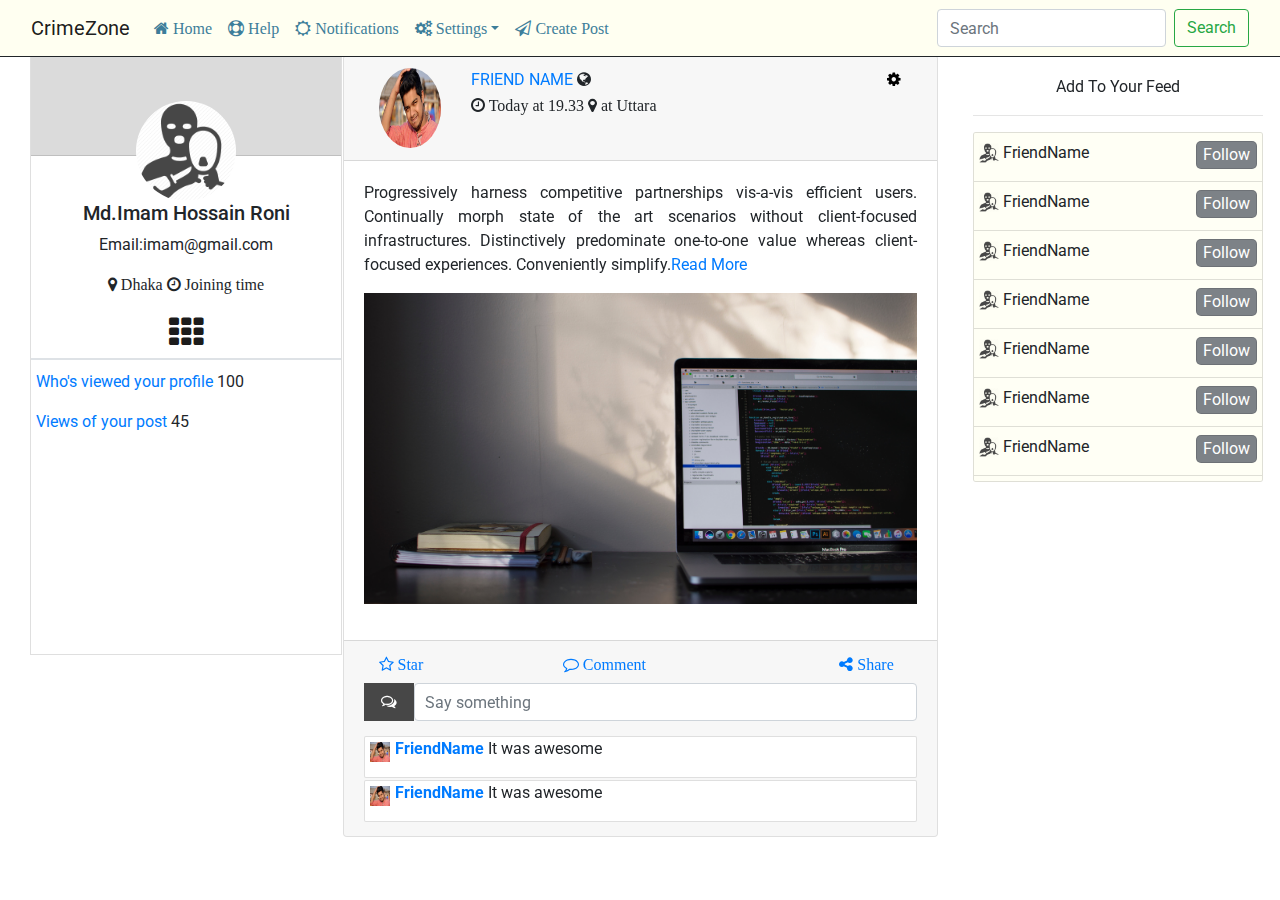
==== index.html @ 654184c1 "commit for project initialization in git ripo" ====
<!DOCTYPE html>
<!--creator Md.Imam Hossain Roni-->
<html>
<head>
  <title>CrimeZone</title>
  <meta charset="UTF-8">
  <meta name="viewport" content="width=device-width, initial-scale=1.0">
  <link href="https://fonts.googleapis.com/css?family=Montserrat:100,100i,200,200i,300,300i,400,400i,500,500i,600,600i,700,700i,800,800i,900,900i|Roboto:100,100i,300,300i,400,400i,500,500i,700,700i,900,900i" rel="stylesheet">
  <link rel="shortcut icon" type="image/png" href="image/fav.png"/>
  <link rel="stylesheet" href="css/bootstrap.min.css">
  <link rel="stylesheet" href="css/font-awesome.min.css">
  <link rel="stylesheet" href="css/style.css">
</head>
<body>
  <header class="headersection " id="fixed_nav">
    <div class="container-fluid navcontainer">
      <nav class=" navbar navbar-expand-lg   navbar-light  navcontainer2 ">
        <a class="navbar-brand" href="#">CrimeZone</a>
        <button class="navbar-toggler" type="button" data-toggle="collapse" data-target="#navbarSupportedContent" aria-controls="navbarSupportedContent" aria-expanded="false" aria-label="Toggle navigation">
          <span class="navbar-toggler-icon"></span>
        </button>
        <div class="collapse navbar-collapse" id="navbarSupportedContent">
          <ul class="navbar-nav mr-auto">
            <li class="nav-item active">
              <a class="fa fa-home nav-link" href="index.html"> Home <span class="sr-only">(current)</span></a>
            </li>
            <li class="nav-item">
              <a class="nav-link fa fa-support  
              " href="#">  Help</a>
            </li>
            <li class="nav-item">
              <a class="nav-link fa fa-sun-o  
              " href="#"> Notifications</a>
            </li>
            <li class="nav-item dropdown">
              <a class="nav-link dropdown-toggle fa fa-cogs" href="#" id="navbarDropdown" role="button" data-toggle="dropdown" aria-haspopup="true" aria-expanded="false">
              Settings</a>
              <div class="dropdown-menu" aria-labelledby="navbarDropdown">
                <a class="dropdown-item" href="#">Security</a>
                 <div class="dropdown-divider"></div>
                <a class="dropdown-item" href="#">Delete Account</a>
                <div class="dropdown-divider"></div>
                <a class="dropdown-item" href="#">Log Out</a>
              </div>
            </li>
            <li class="nav-item">
              <a class="nav-link fa fa-send-o
              " href="#"data-toggle="modal" data-target="#createpost" > Create Post</a>
            </li>
          </ul>
          <form class="form-inline my-2 my-lg-0">
            <input class="form-control mr-sm-2" type="search" placeholder="Search" aria-label="Search">
            <button class="btn btn-outline-success my-2 my-sm-0" type="submit">Search</button>
          </form>
        </div>
      </nav>
    </div>

  </header>
  <!-- modal for creating post -->
  <div class="modal animate" id="createpost" tabindex="-1" role="dialog" aria-labelledby="exampleModalLabel" aria-hidden="true">
    <div class="modal-dialog" role="document">
      <div class="modal-content">
        <div class="modal-header">
          <h5 class="modal-title" id="exampleModalLabel">Write about crime</h5>
        </div>
        <div class="modal-body">
         <form>
          <div class="form-group">
           <textarea class="form-control" aria-label="With textarea"></textarea>
           <div><hr></div>
           <div class="fileload fright">
            <a class="fa fa-file-photo-o" href=""></a>
            <a class="fa fa-film" href=""></a>
            <a class="fa fa-camera" href=""></a>
          </div>
        </div>
      </form>
    </div>
    <div class="modal-footer">
      <button type="button" class="btn btn-danger" data-dismiss="modal">Cancel</button>
      <button type="button" class="btn btn-primary">Post</button>
    </div>
  </div>
</div>
</div>

<!-- modal for creating post end -->
<div class=" maincontainer container-fluid">
  <div class="col-md-3 left_sidebar">
    <div class="total-pp">
      <div class="user-profile-background">
        <div class="user-profile-pp">
          <img src="image/fav.png">
        </div>
        <div class="user-pp">
          <h5 class="name">Md.Imam Hossain Roni</h5>
          <p class="email">Email:imam@gmail.com</p>
          <p class="fa fa-map-marker loc"> Dhaka</p>
          <p class="fa fa-clock-o datetime" > Joining time</p>
        </div>
        <div class="option">
          <p>  <a  class="fa fa-th menu" href="user.html"></a></p>
        </div>
        <div class="border"></div>
        <div class="other">
          <p><a href="">Who's viewed your profile</a> 100</p>
          <p><a href="">Views of your post</a> 45</p>
        </div>
      </div>
    </div>
  </div>
  <div class="col-md-6 main_content">
    <div class="card">
      <div class="card-header">
        <div class="col-2 profile_picture"><img src="image/profile_image.jpg" alt=""></div>
        <div class="col-10 friend_name">
          <div class="friend_name_description">
            <a href="#">FRIEND NAME  </a><i class="fa fa-globe"></i>
            <br>
            <p class="fa fa-clock-o 
            "> Today at 19.33</p>
            <p class="fa fa-map-marker location"> at Uttara</p>
          </div>

          <div class="modal_content">
            <!-- Trigger the modal with a button -->
            <button type="button" class="fa fa-cog settingslogo" data-toggle="modal" data-target="#myModal"></button>
            <!-- Modal -->
            <div class="modal fade" id="myModal" role="dialog">
              <div class="modal-dialog modal-sm">
                <div class="modal-content">
                  <div class="modal-header">
                   <h5 class="modal-title" id="exampleModalLabel">Settings</h5>
                   <button type="button" class="close" data-dismiss="modal">&times;</button>
                 </div>
                 <div class="modal-body">
                  <p><a href="#">Hide from timeline</a></p>
                </div>
                <div class="modal-footer">
                  <button type="button" data-dismiss="modal">Close</button>
                </div>
              </div>
            </div>
          </div>
        </div>
      </div>


    </div>
    <div class="card-body main_content">
      <p>Progressively harness competitive partnerships vis-a-vis efficient users. Continually morph state of the art scenarios without client-focused infrastructures. Distinctively predominate one-to-one value whereas client-focused experiences. Conveniently simplify.<a class="readmore" href="">Read More</a>
      </p>    
      <p><img src="image/post.jpg" alt=""></p>
    </div>
    <div class="card-footer">
      <form>
        <div class="col-4 like">
          <a  class="fa fa-star-o likebutton" href="#"> Star</a>
        </div>
        <div class="col-6 comment ">
          <a class="fa fa-comment-o commentbutton" href="#"> Comment</a>
        </div>
        <div class="col-2 share">
          <a class="fa fa-share-alt sharebutton" href="#"> Share</a>
        </div>
        <div class="space"></div>
        <div class="form-group write-comment">
          <i class="fa fa-comments-o icon"></i>
          <input type="email" class="form-control commentbox"  placeholder="Say something ">
        </div>

        <div class="comment-show">
          <div class="comment-pp"><img src="image/profile_image.jpg" alt=""></div>
          <div class="comment-txt">
            <p class="comment-user-name"><a href=""><b>FriendName</b></a> It was awesome</p>
          </div>
        </div>

        <div class="comment-show">
          <div class="comment-pp"><img src="image/profile_image.jpg" alt=""></div>
          <div class="comment-txt">
            <p class="comment-user-name"><a href=""><b>FriendName</b></a> It was awesome</p>
          </div>
        </div>

      </form>

    </div>
  </div>
</div>

<div class="col-md-3 right_sidebar ">
  <div class="total-rr ">
    <div class="first-rr">
      <p class="feed">Add To Your Feed</p>
      <hr>
      <div class="follower-show-border">
        <div class="follower-show">
          <div class="follower-pp"><img src="image/fav.png" alt=""></div>
          <div class="follower-txt">
            <p class="follower-name">FriendName<button class="fright follow-button">Follow</button></p>
          </div>
        </div>

        <div class="follower-show">
          <div class="follower-pp"><img src="image/fav.png" alt=""></div>
          <div class="follower-txt">
            <p class="follower-name">FriendName<button class="fright follow-button">Follow</button></p>
          </div>
        </div>
        <div class="follower-show">
          <div class="follower-pp"><img src="image/fav.png" alt=""></div>
          <div class="follower-txt">
            <p class="follower-name">FriendName<button class="fright follow-button">Follow</button></p>
          </div>
        </div>
        <div class="follower-show">
          <div class="follower-pp"><img src="image/fav.png" alt=""></div>
          <div class="follower-txt">
            <p class="follower-name">FriendName<button class="fright follow-button">Follow</button></p>
          </div>
        </div>
        <div class="follower-show">
          <div class="follower-pp"><img src="image/fav.png" alt=""></div>
          <div class="follower-txt">
            <p class="follower-name">FriendName<button class="fright follow-button">Follow</button></p>
          </div>
        </div>
        <div class="follower-show">
          <div class="follower-pp"><img src="image/fav.png" alt=""></div>
          <div class="follower-txt">
            <p class="follower-name">FriendName<button class="fright follow-button">Follow</button></p>
          </div>
        </div>
        <div class="follower-show">
          <div class="follower-pp"><img src="image/fav.png" alt=""></div>
          <div class="follower-txt">
            <p class="follower-name">FriendName<button class="fright follow-button">Follow</button></p>
          </div>
        </div>
        <div class="follower-show">
          <div class="follower-pp"><img src="image/fav.png" alt=""></div>
          <div class="follower-txt">
            <p class="follower-name">FriendName<button class="fright follow-button">Follow</button></p>
          </div>
        </div>
        <div class="follower-show">
          <div class="follower-pp"><img src="image/fav.png" alt=""></div>
          <div class="follower-txt">
            <p class="follower-name">FriendName<button class="fright follow-button">Follow</button></p>
          </div>
        </div>
      </div>
    </div>


  </div>
  <div class="second-rr">

  </div>
</div>
</div>



<!-- static file -->
<script src="js/jquery.js"></script>
<script src="js/fontawesome.min.js"></script>
<script src="js/bootstrap.min.js"></script>
<script type="text/javascript" src="js/vue.js"></script>
<script type="text/javascript" src="js/app.js"></script>
<!-- static file end -->
</body>
</html>
---- css/style.css ----
*{
  margin: 0;
  padding: 0;
  outline: 0;
}
ul,ol{
  list-style-type: none;
}
a{
  text-decoration: none; 
}
button{
  background: inherit;
  border: 0;
}
/*css for navbar*/
#fixed_nav{
  position:fixed;
  top:0;
  width:100%;
  z-index: 1;

}
.navcontainer{
 border-bottom: 1px solid ;
}
.navcontainer,.navcontainer2{
  background-color: #FFFFF1 ;

}
.navbar-light .navbar-nav .show > .nav-link, .navbar-light .navbar-nav .active > .nav-link, .navbar-light .navbar-nav .nav-link.show, .navbar-light .navbar-nav .nav-link {
  color: #3d7e9a;
}
/*css for navbar end*/

/*createpost*/
.fileload a{
  margin-right:15px;

}
/*main container*/
.maincontainer{
  background:#FEF5FF;
  padding-top:55px;
}

.col-md-3.right_sidebar,
.col-md-6.main_content,
.col-md-3.left_sidebar{
  float: left;
}
.col-2.profile_picture{
  float: left;
  /*background: #000;*/
}
.col-2.profile_picture img{
 width: 100%;
 height: 80px;
 border-radius: 50%;

}
.col-10.friend_name{
  float: left;
  overflow: hidden;
  display: inline-block;
}
.location{
 padding-top: 5px;
 margin-top: auto;
}
.col-10.friend_name .friend_name_description{
  float: left;
}
.col-10.friend_name .modal_content{
  float: right;
}
.modal-header{
  border: 0px;
}
.settingslogo:hover{
  opacity: .6;
}
.modal-footer{
  border: 0px;
}
.card-body.main_content img{
  width: 100%;
  height: 100%;
}
.main_content {
  text-align: justify;
}
.col-2.share,
.col-6.comment,
.col-4.like{
  float: left;

}

.likebutton:hover{
 text-decoration: none;
 cursor: pointer;
 opacity: .7;
 color: black;
}

.commentbutton:hover{
  text-decoration: none;
  cursor: pointer;
  opacity: .7;
  color: black;
}

.sharebutton:hover{
 text-decoration: none;
 cursor: pointer;
 opacity: .7;
 color: black;
}

.write-comment{
  display: -ms-flexbox; /* IE10 */
  display: flex;
  width: 100%;
  margin-bottom: 15px;
}
.icon{
  padding: 10px;
  background: #474747;
  color: white;
  min-width: 50px;
  text-align: center;
}

.commentbox{
  width: 100%;
  padding: 10px;
  outline: none;
}
.comment-show{
  display: -ms-flexbox; /* IE10 */
  display: flex;
  width: 100%;
  background:#FFFFFF;
  border: 1px solid rgba(0,0,0,.125);
  border-radius: 2px;
  margin-bottom: 2px;
}
.comment-pp img{
 display: block;
 width: 25px;
 height: 25px;
 padding-top:5px; 
 padding-left: 5px;
}
.comment-txt{
  width: 100%;
  padding-left: 5px;
  outline: none;
}
.comment-user-name{}

.space{
 padding-top: 20px;
 padding-bottom: 10px;
}
/*main container end*/

/*user profile*/
.total-pp{
 background-color: white;
 height: 600px;
 width: 100%;
 border: 1px solid rgba(0,0,0,.125);
 position: fixed;
 width: 312px;

}
.user-profile-background{
  background-color: #DBDBDB;
  height: 100px;
  width: 100%;
  border-bottom: 1px solid rgba(0,0,0,.125);
}
.user-profile-pp img{
  background-color: white;
  height: 100px;
  width: 100px;
  margin-left: 34%;
  margin-top: 45px;
  border-radius: 50%;
}
.user-pp{
  text-align: center;
}
.option{
 height: 50px;
}
.option p{
  text-align: center;
  font-size: 35px;
}
.option a{
 color: #1C1C1C;
 text-decoration: none;
}
.option a:hover{
  opacity: .7;
  cursor: pointer;
}
.border{
  /*clear: both;*/
}
.other{
  margin-top: 10px;
  margin-left: 5px;
}
.fleft{
  float: left;
}
.fright{
  float: right;
  margin-right: 5px;
}

/*right_sidebar*/

.right_sidebar{

  margin: 15px auto; 
  position: relative; 
}
.total-rr{
  width: 300px; 
  position: fixed; 
  margin-left: 0;
}
.first-rr{
  padding:5px;
}
.feed{
  text-align: center;
}
.space2{
  padding: 5px;
}
.follower-show-border{
  height: 350px;
  width: 100%;
  background:#FFFFF5;
  border: 1px solid rgba(0,0,0,.125);
  border-radius: 3px;
  overflow-x: auto;
}

.follower-show{
  display: -ms-flexbox; /* IE10 */
  display: flex;
  margin-top: 5px;
  border-bottom: 1px solid rgba(0,0,0,.125);

}
.follower-pp img{
 display: block;
 width: 25px;
 height: 25px;
 padding-top:5px; 
 padding-left: 5px;
}
.follower-txt{
  width: 100%;

  outline: none;
}
.follower-name{
  padding-left: 4px;
  margin-top: 3px;
}
.follow-button{
  padding: 1px 6px;
  background-color:#7D8287;
  border: 1px solid rgba(0,0,0,.125);
  border-radius: 5px;
  color:#FFFFFF;
}
.follow-button:hover{
  opacity: .5;
  color: #333;
  cursor: pointer;
}

/*user profile page*/
/*Userprofile*/
.userprofile{
  margin-top: 5px;
}
.userprofiletitle{
  text-align: center;
}
.follow-location{
  padding: 1px 6px;
  border: 1px solid rgba(0,0,0,.125);
  border-radius: 5px;

}
.follow-location a{
  text-decoration: none;
}
.follow-location:hover{
  opacity: .8;
  cursor: pointer;
}

/*media query*/

@media (max-width: 700px){

}
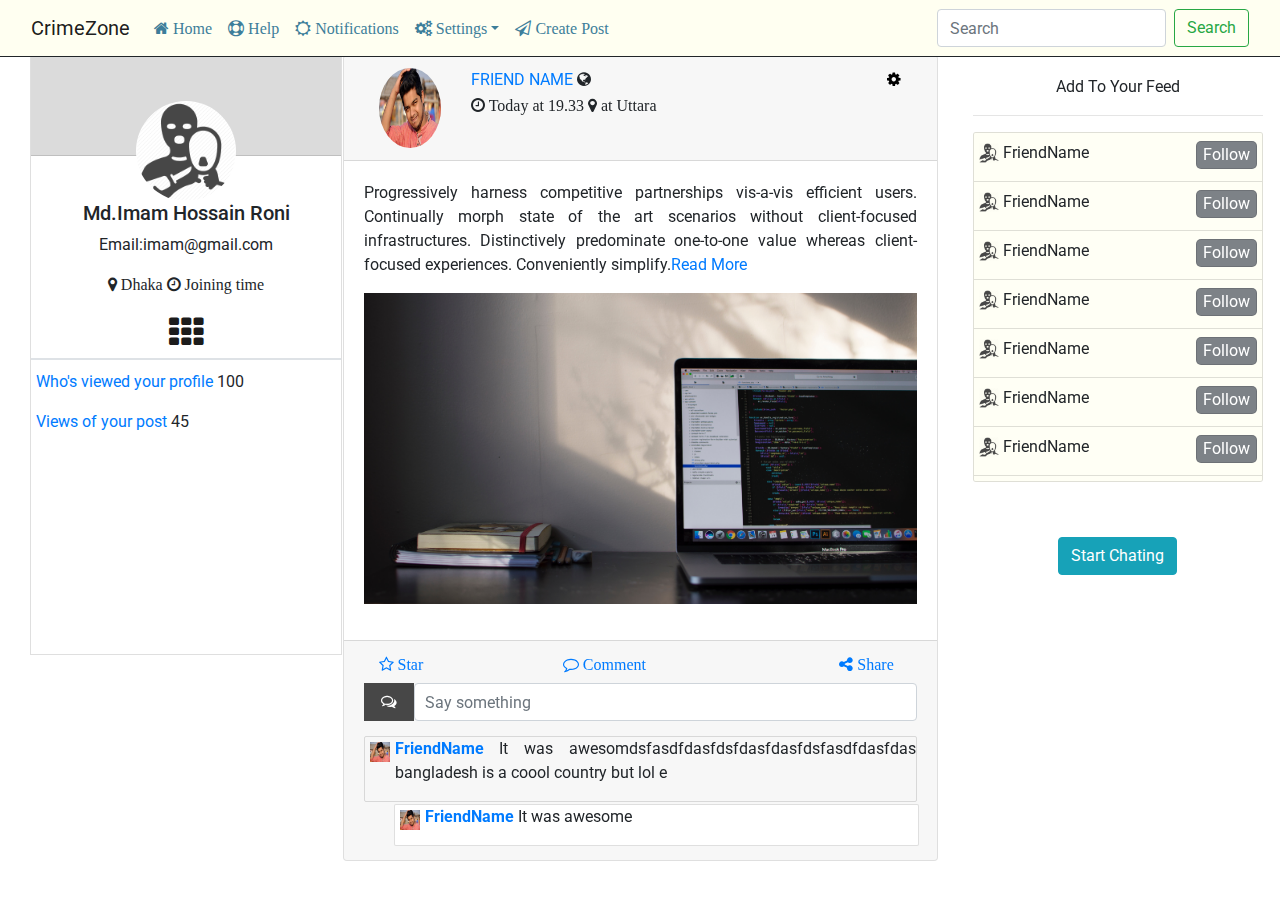
==== commit 1a890f0b: "commit for chating UI" ====
--- a/index.html
+++ b/index.html
@@ -37,7 +37,7 @@
               Settings</a>
               <div class="dropdown-menu" aria-labelledby="navbarDropdown">
                 <a class="dropdown-item" href="#">Security</a>
-                 <div class="dropdown-divider"></div>
+                <div class="dropdown-divider"></div>
                 <a class="dropdown-item" href="#">Delete Account</a>
                 <div class="dropdown-divider"></div>
                 <a class="dropdown-item" href="#">Log Out</a>
@@ -171,16 +171,20 @@
         </div>
 
         <div class="comment-show">
-          <div class="comment-pp"><img src="image/profile_image.jpg" alt=""></div>
+          <div class="comment-pp">
+            <img src="image/profile_image.jpg" alt="">
+          </div>
           <div class="comment-txt">
-            <p class="comment-user-name"><a href=""><b>FriendName</b></a> It was awesome</p>
-          </div>
-        </div>
-
-        <div class="comment-show">
-          <div class="comment-pp"><img src="image/profile_image.jpg" alt=""></div>
-          <div class="comment-txt">
-            <p class="comment-user-name"><a href=""><b>FriendName</b></a> It was awesome</p>
+            <p class="comment-user-name"><a href=""><b>FriendName</b></a> It was awesomdsfasdfdasfdsfdasfdasfdsfasdfdasfdas bangladesh is a coool country but lol e</p>
+          </div>
+        </div>
+
+        <div class="reply-show">
+          <div class="reply-pp">
+            <img src="image/profile_image.jpg" alt="">
+          </div>
+          <div class="reply-txt">
+            <p class="reply-user-name"><a href=""><b>FriendName</b></a> It was awesome</p>
           </div>
         </div>
 
@@ -254,11 +258,13 @@
       </div>
     </div>
 
-
-  </div>
-  <div class="second-rr">
-
-  </div>
+    <div class="chat">
+      <center>
+        <a href="chating.html"><button class=" chatbutton btn btn-info">Start Chating</button></a> 
+      </center>
+   </div>
+ </div>
+
 </div>
 </div>
 
--- a/css/style.css
+++ b/css/style.css
@@ -142,7 +142,7 @@
   display: -ms-flexbox; /* IE10 */
   display: flex;
   width: 100%;
-  background:#FFFFFF;
+  /*background:#FFFFFF;*/
   border: 1px solid rgba(0,0,0,.125);
   border-radius: 2px;
   margin-bottom: 2px;
@@ -160,6 +160,35 @@
   outline: none;
 }
 .comment-user-name{}
+
+.comment-extra{
+  margin: 0;
+  padding: 0;
+}
+.reply-show{
+  display: -ms-flexbox; /* IE10 */
+  display: flex;
+  width: 100%;
+  background:#FFFFFF;
+  border: 1px solid rgba(0,0,0,.125);
+  border-radius: 2px;
+  margin-bottom: 2px;
+  margin-left: 30px;
+  width: 95%;
+}
+.reply-pp img{
+ display: block;
+ width: 25px;
+ height: 25px;
+ padding-top:5px; 
+ padding-left: 5px;
+}
+.reply-txt{
+  width: 100%;
+  padding-left: 5px;
+  outline: none;
+}
+.reply-user-name{}
 
 .space{
  padding-top: 20px;
@@ -239,6 +268,80 @@
 .first-rr{
   padding:5px;
 }
+.chatbutton{
+ margin-top: 50px;
+}
+/*chatting*/
+.conversation{
+  overflow-x: auto;
+}
+.receivercontainer::after {
+    content: "";
+    clear: both;
+    display: table;
+}
+.receivercontainer{
+    border: 2px solid #dedede;
+    background-color: #f1f1f1;
+    border-radius: 5px;
+    padding: 10px;
+    margin: 10px 0;
+}
+.receivercontainer img{
+   float: left;
+    max-width: 60px;
+    width: 100%;
+    margin-right: 20px;
+    border-radius: 50%;
+}
+.time-right{
+  float: right;
+  color:#ADD8E6;
+}
+.time-left{
+  float: left;
+  color:#ADD8E6;
+}
+.sendercontainer::after {
+    content: "";
+    clear: both;
+    display: table;
+} 
+.sendercontainer {
+    border: 2px solid #dedede;
+    background-color: #FFFFF1;
+    border-radius: 5px;
+    padding: 10px;
+    margin: 10px 0;
+}
+.sendercontainer  img{
+   float: right;
+    max-width: 60px;
+    width: 100%;
+    margin-right: 20px;
+    border-radius: 50%;
+    margin-right: 0px;i
+}
+.sendingbox{
+    position: fixed;
+    bottom: 0;
+    width: 603px;
+    z-index: 999;
+    background: whitesmoke;
+}
+ 
+.sendingbox button{
+  margin-top: 5px;
+  float: right;
+ 
+}
+.chat-title{
+  color: gray;
+}
+.chat{
+  margin-bottom: 5px;
+}
+/*chatting end*/
 .feed{
   text-align: center;
 }
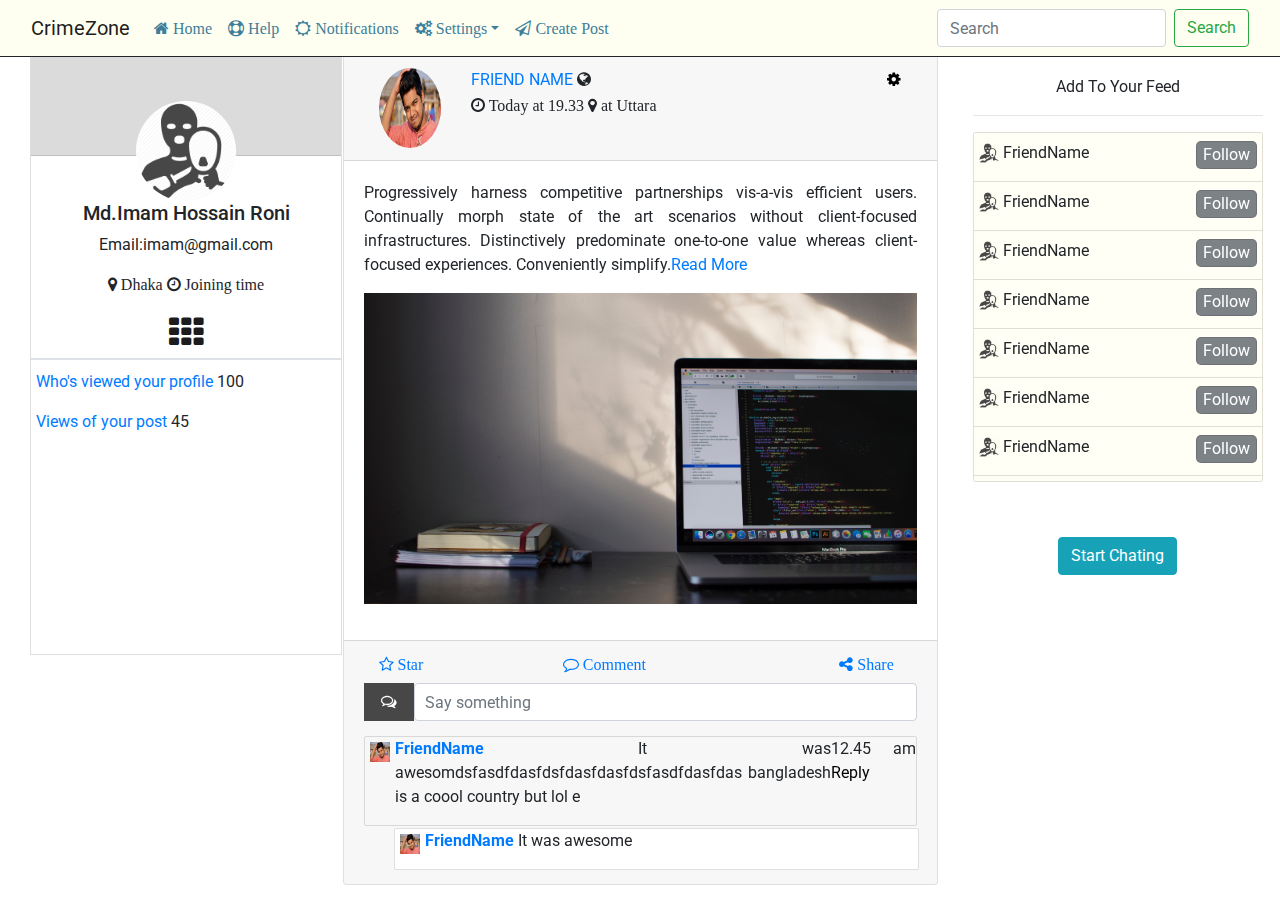
==== commit 6ee2efe1: "commit for fix the chat UI issue" ====
--- a/index.html
+++ b/index.html
@@ -167,7 +167,7 @@
         <div class="space"></div>
         <div class="form-group write-comment">
           <i class="fa fa-comments-o icon"></i>
-          <input type="email" class="form-control commentbox"  placeholder="Say something ">
+          <input type="text" class="form-control commentbox"  placeholder="Say something ">
         </div>
 
         <div class="comment-show">
@@ -176,6 +176,9 @@
           </div>
           <div class="comment-txt">
             <p class="comment-user-name"><a href=""><b>FriendName</b></a> It was awesomdsfasdfdasfdsfdasfdasfdsfasdfdasfdas bangladesh is a coool country but lol e</p>
+          </div>
+          <div class="comment-reply">
+            <span>12.45 am<button>Reply</button></span>
           </div>
         </div>
 
--- a/css/style.css
+++ b/css/style.css
@@ -146,6 +146,11 @@
   border: 1px solid rgba(0,0,0,.125);
   border-radius: 2px;
   margin-bottom: 2px;
+}
+
+.comment-reply p{
+  margin: 0;
+  padding: 0;
 }
 .comment-pp img{
  display: block;
@@ -273,26 +278,28 @@
 }
 /*chatting*/
 .conversation{
+  margin-bottom: 140px;
+    margin-top: 50px;
   overflow-x: auto;
 }
 .receivercontainer::after {
-    content: "";
-    clear: both;
-    display: table;
+  content: "";
+  clear: both;
+  display: table;
 }
 .receivercontainer{
-    border: 2px solid #dedede;
-    background-color: #f1f1f1;
-    border-radius: 5px;
-    padding: 10px;
-    margin: 10px 0;
+  border: 2px solid #dedede;
+  background-color: #f1f1f1;
+  border-radius: 5px;
+  padding: 10px;
+  margin: 10px 0;
 }
 .receivercontainer img{
-   float: left;
-    max-width: 60px;
-    width: 100%;
-    margin-right: 20px;
-    border-radius: 50%;
+ float: left;
+ max-width: 60px;
+ width: 100%;
+ margin-right: 20px;
+ border-radius: 50%;
 }
 .time-right{
   float: right;
@@ -303,40 +310,51 @@
   color:#ADD8E6;
 }
 .sendercontainer::after {
-    content: "";
-    clear: both;
-    display: table;
+  content: "";
+  clear: both;
+  display: table;
 } 
 .sendercontainer {
-    border: 2px solid #dedede;
-    background-color: #FFFFF1;
-    border-radius: 5px;
-    padding: 10px;
-    margin: 10px 0;
+  border: 2px solid #dedede;
+  background-color: #FFFFF1;
+  border-radius: 5px;
+  padding: 10px;
+  margin: 10px 0;
 }
 .sendercontainer  img{
-   float: right;
-    max-width: 60px;
-    width: 100%;
-    margin-right: 20px;
-    border-radius: 50%;
-    margin-right: 0px;i
+ float: right;
+ max-width: 60px;
+ width: 100%;
+ margin-right: 20px;
+ border-radius: 50%;
+ margin-right: 0px;i
 }
 .sendingbox{
-    position: fixed;
-    bottom: 0;
-    width: 603px;
-    z-index: 999;
-    background: whitesmoke;
-}
- 
+  position: fixed;
+  bottom: 0;
+  width: 603px;
+  z-index: 999;
+  background: whitesmoke;
+}
+
 .sendingbox button{
   margin-top: 5px;
   float: right;
- 
+
 }
 .chat-title{
+  width: 603px;
+  height: 50px;
   color: gray;
+  background: whitesmoke;
+  /*background-color: #EBF2FF;*/
+  text-align: center;
+  position: fixed;
+  z-index: 999;
+  top:1;
+  border: 1px solid;
+  border-radius: 5px;
+  margin-top: 3px;
 }
 .chat{
   margin-bottom: 5px;
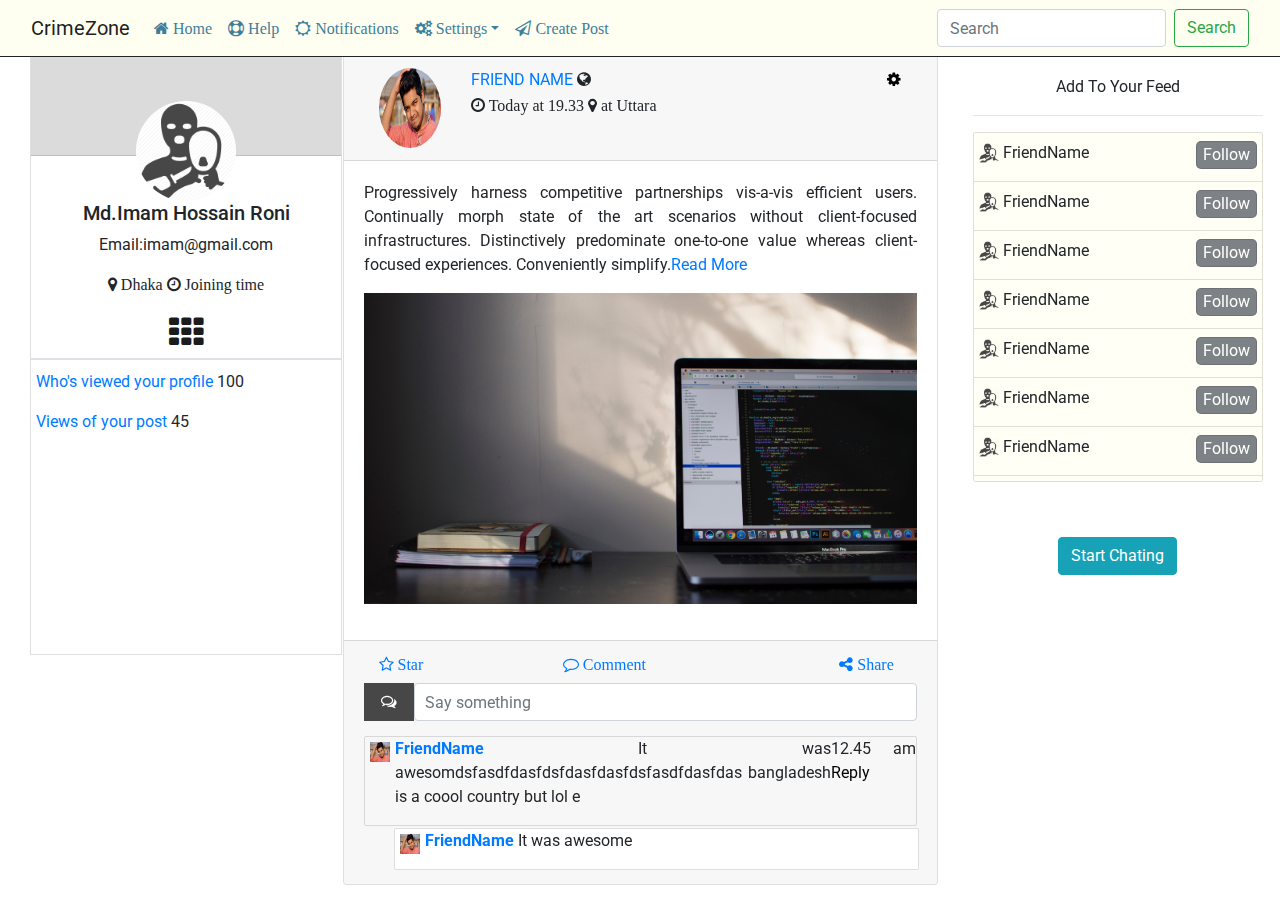
==== commit bcf1382f: "commit for dashboard UI" ====
--- a/index.html
+++ b/index.html
@@ -67,12 +67,13 @@
         <div class="modal-body">
          <form>
           <div class="form-group">
-           <textarea class="form-control" aria-label="With textarea"></textarea>
+           <textarea class="form-control" id="postcontent" aria-label="With textarea"></textarea>
            <div><hr></div>
            <div class="fileload fright">
-            <a class="fa fa-file-photo-o" href=""></a>
+            <!-- <a class="fa fa-file-photo-o" href=""></a>
             <a class="fa fa-film" href=""></a>
-            <a class="fa fa-camera" href=""></a>
+            <a class="fa fa-camera" href=""></a> -->
+            <input type="file" id="postimage" name="">
           </div>
         </div>
       </form>
@@ -265,8 +266,8 @@
       <center>
         <a href="chating.html"><button class=" chatbutton btn btn-info">Start Chating</button></a> 
       </center>
-   </div>
- </div>
+    </div>
+  </div>
 
 </div>
 </div>
